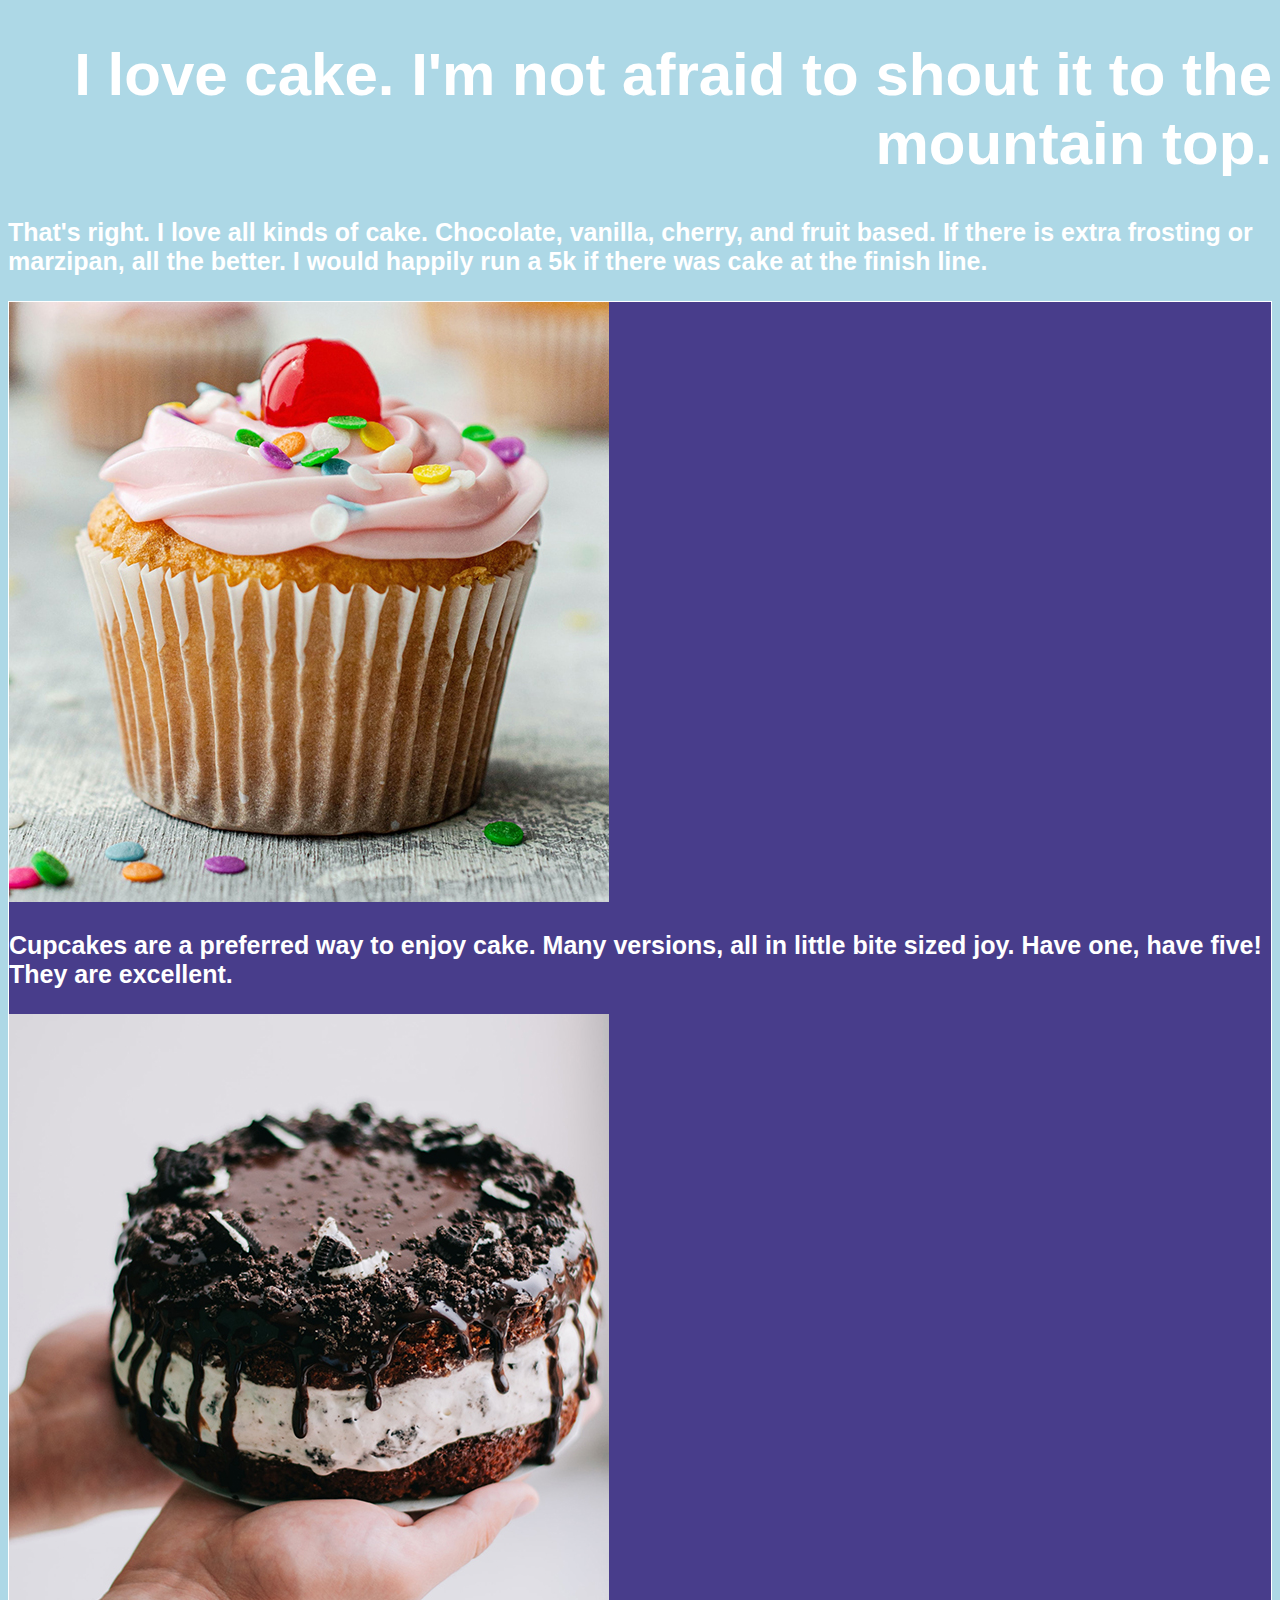
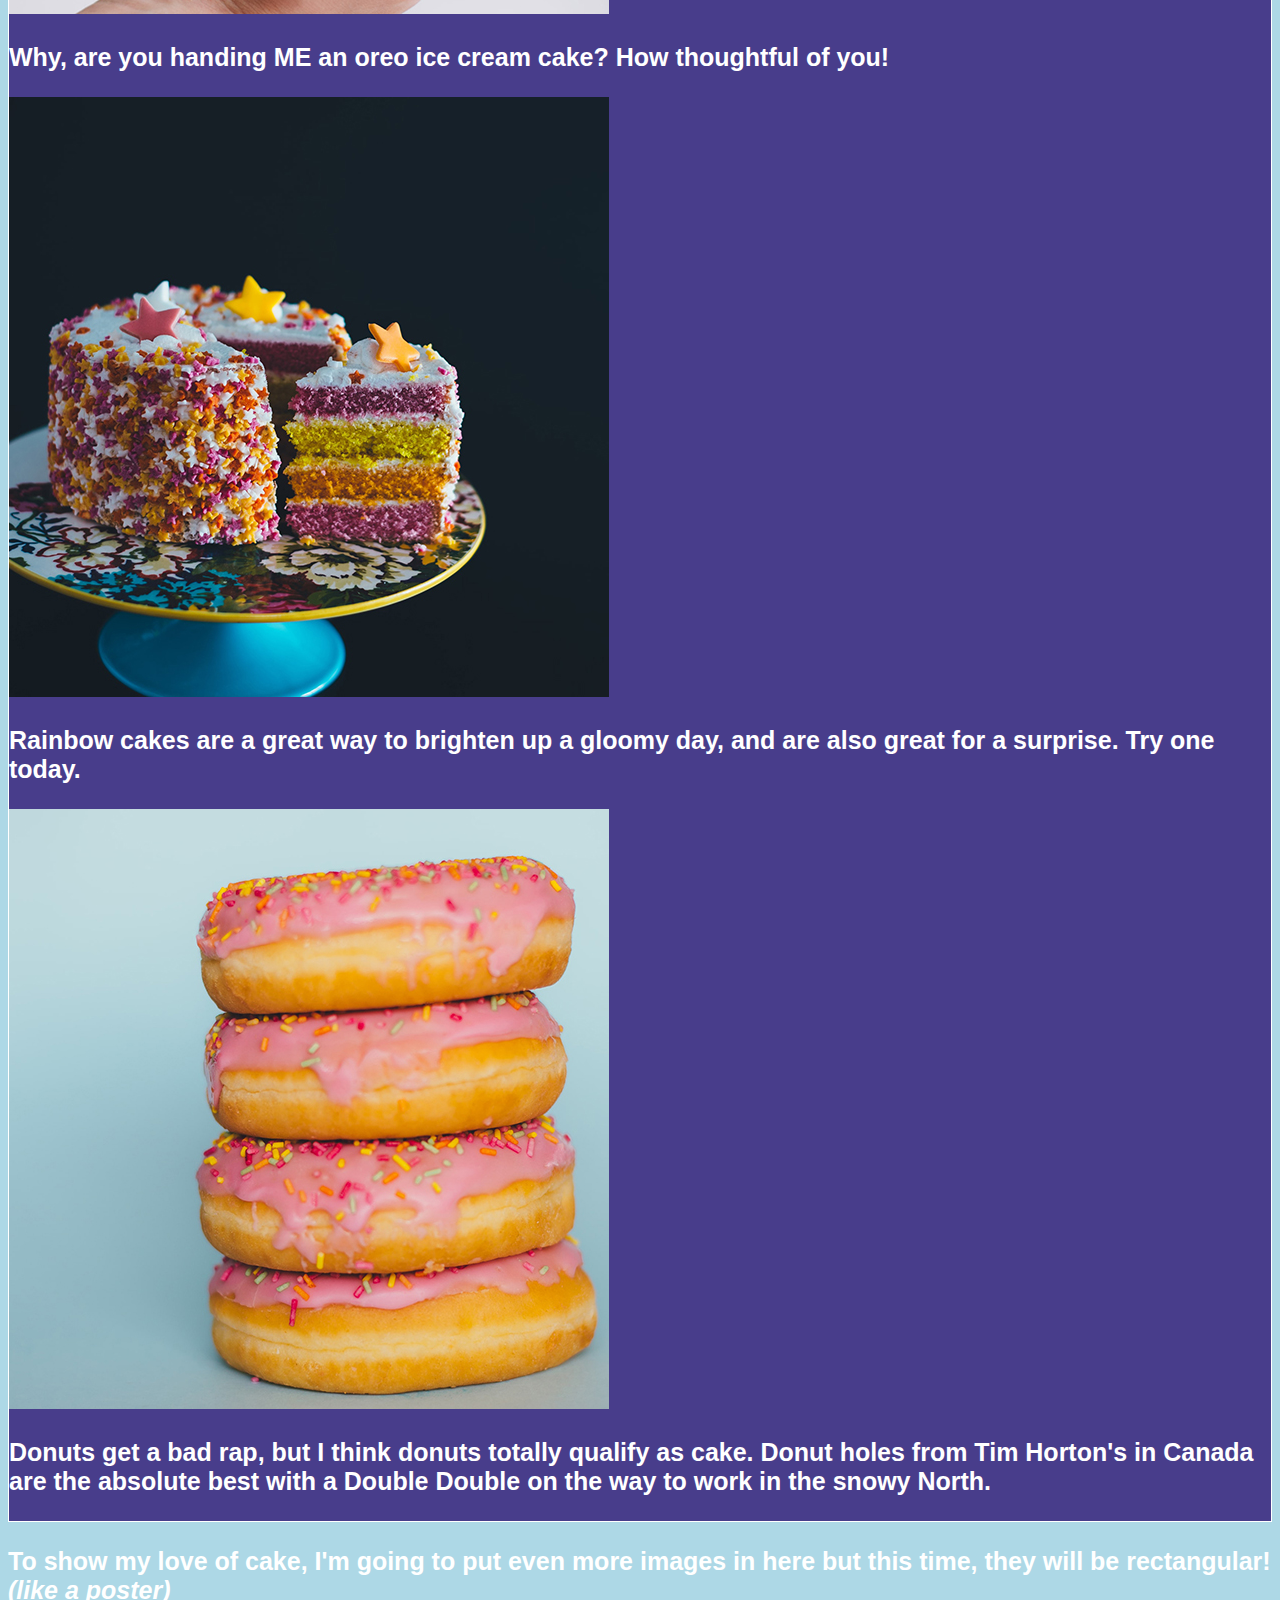
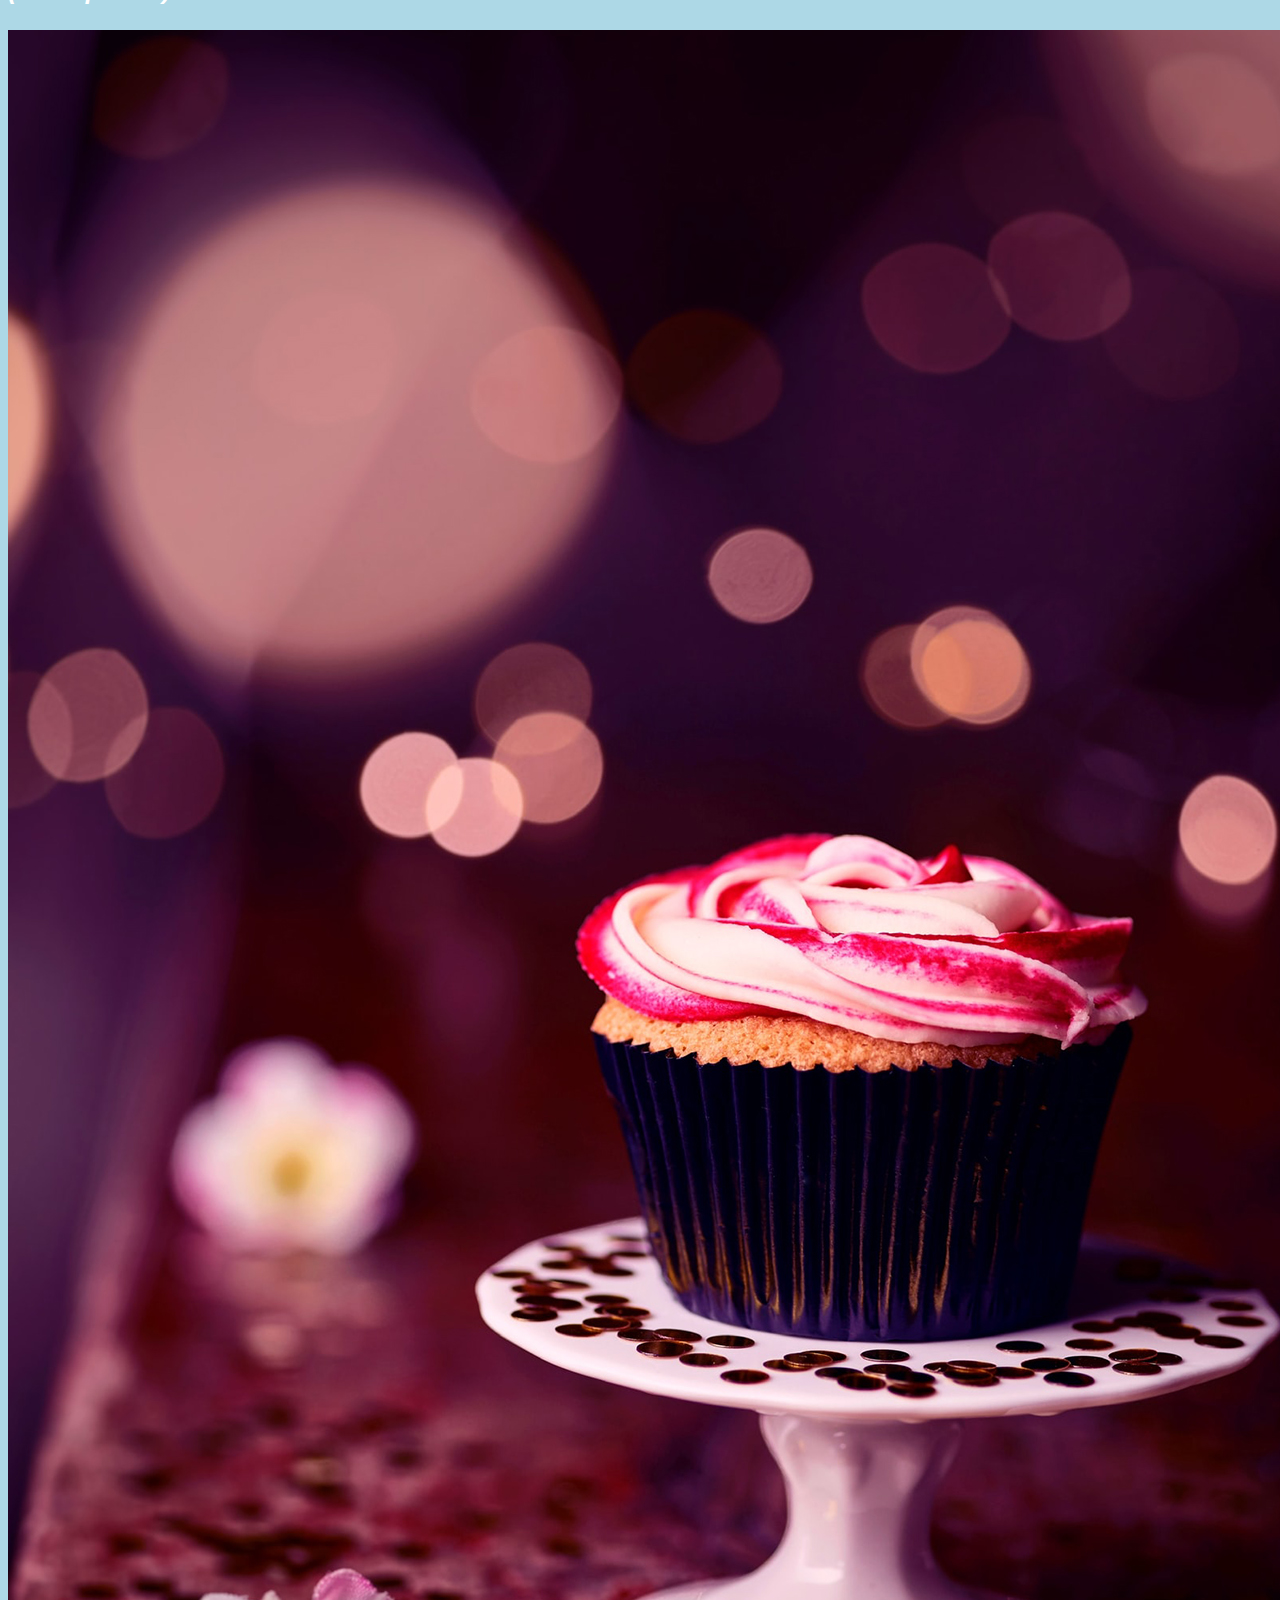
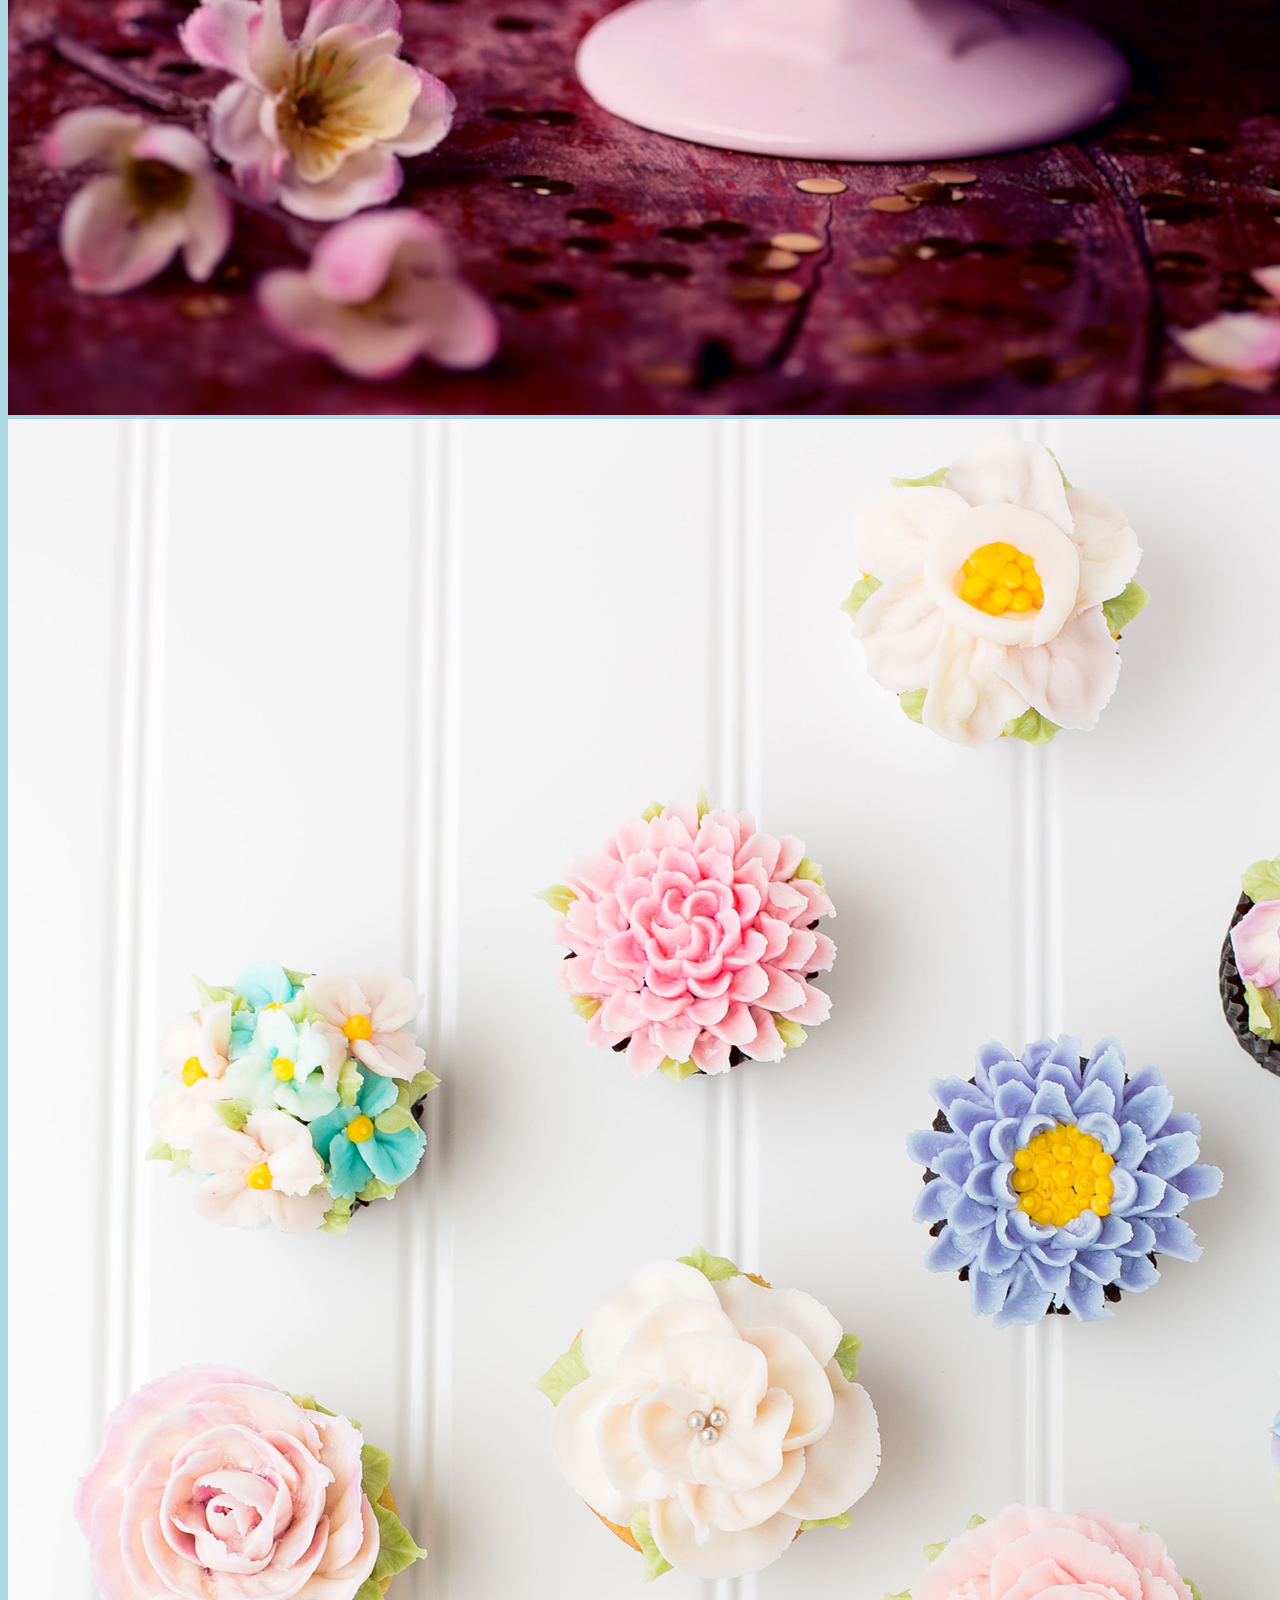
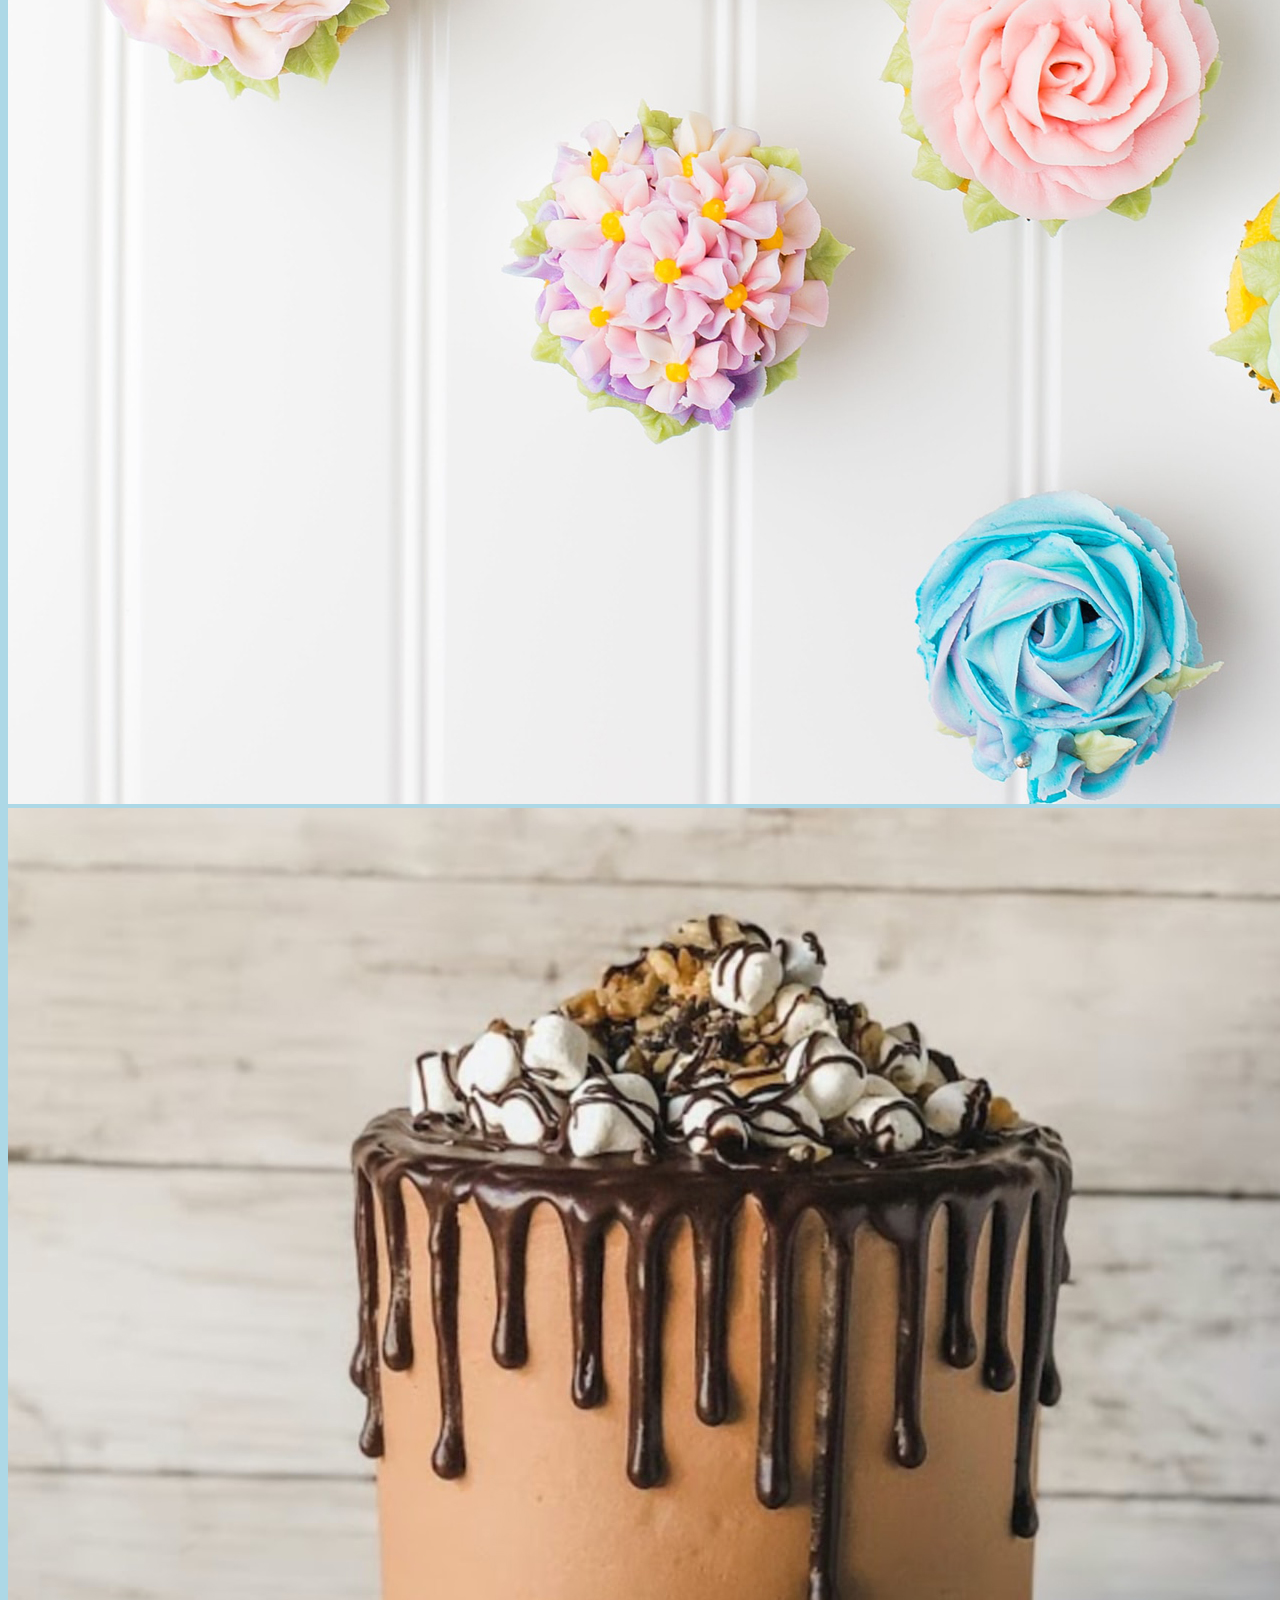
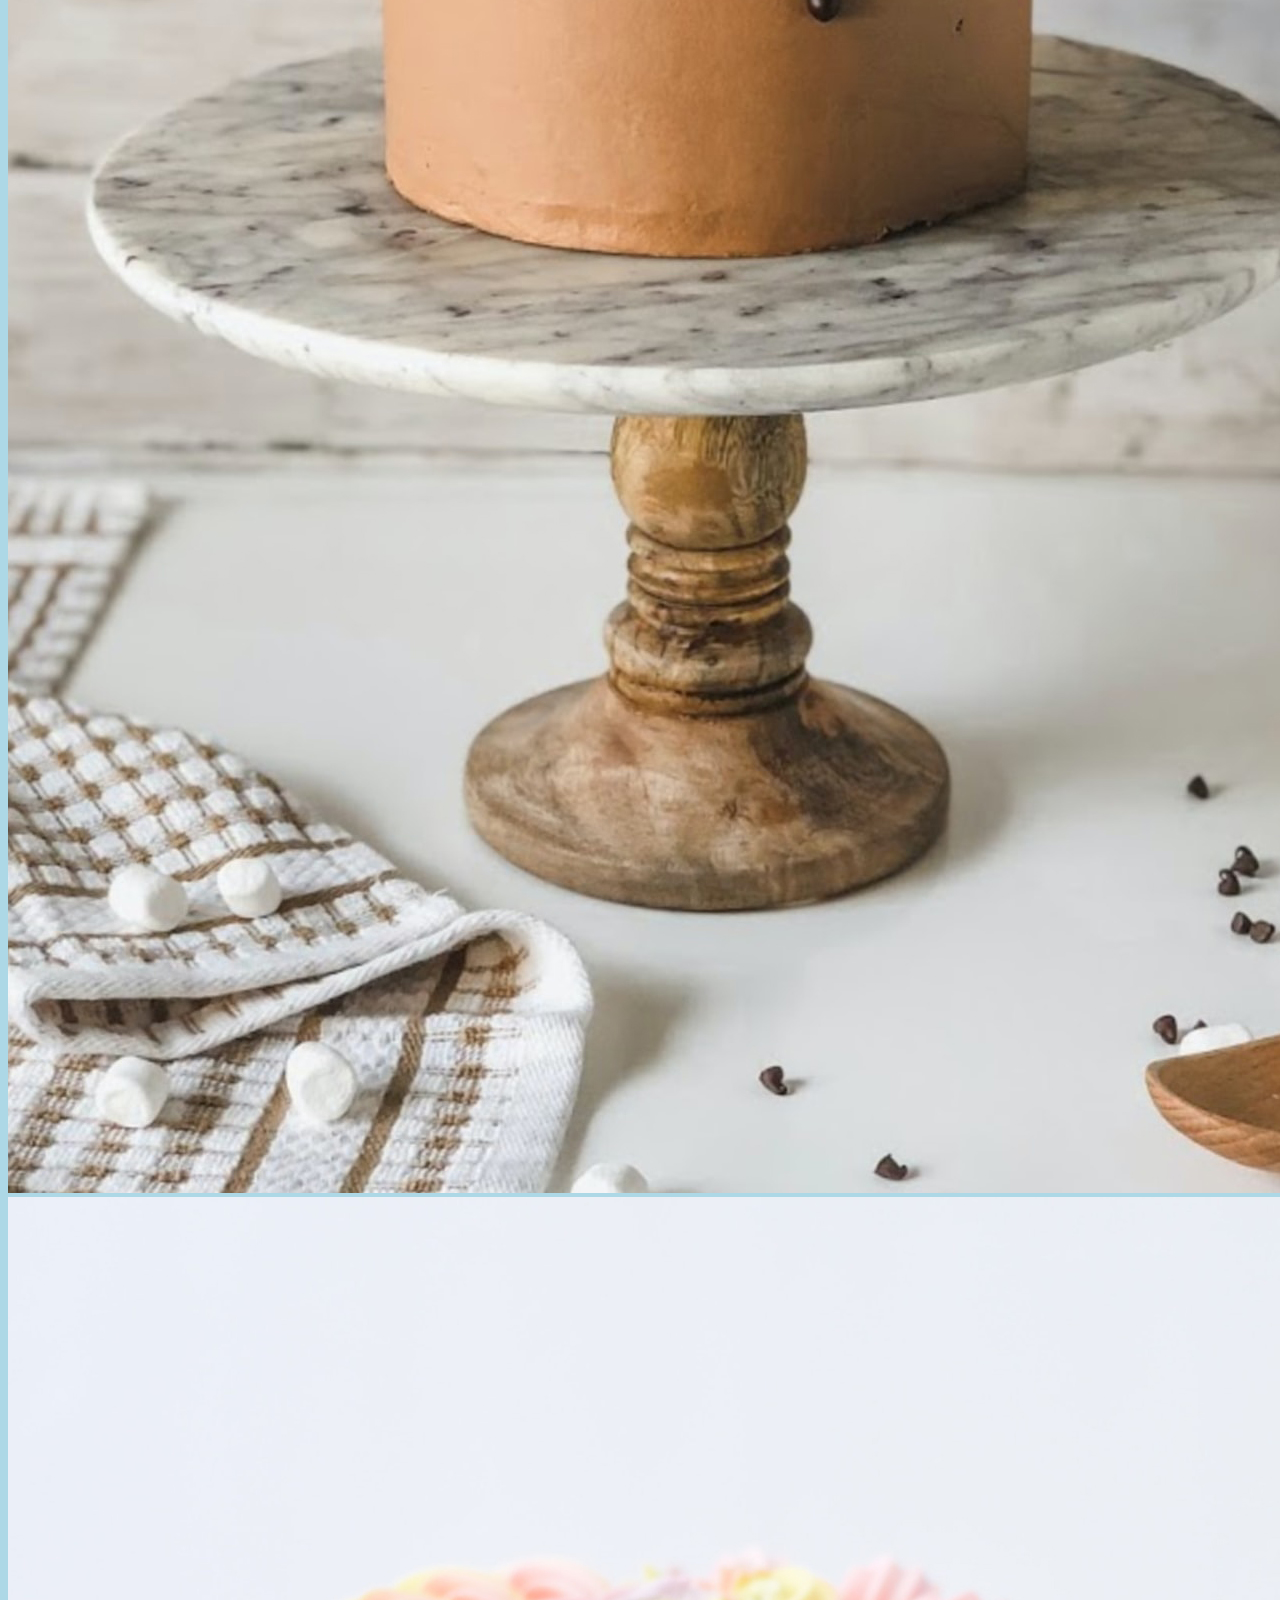
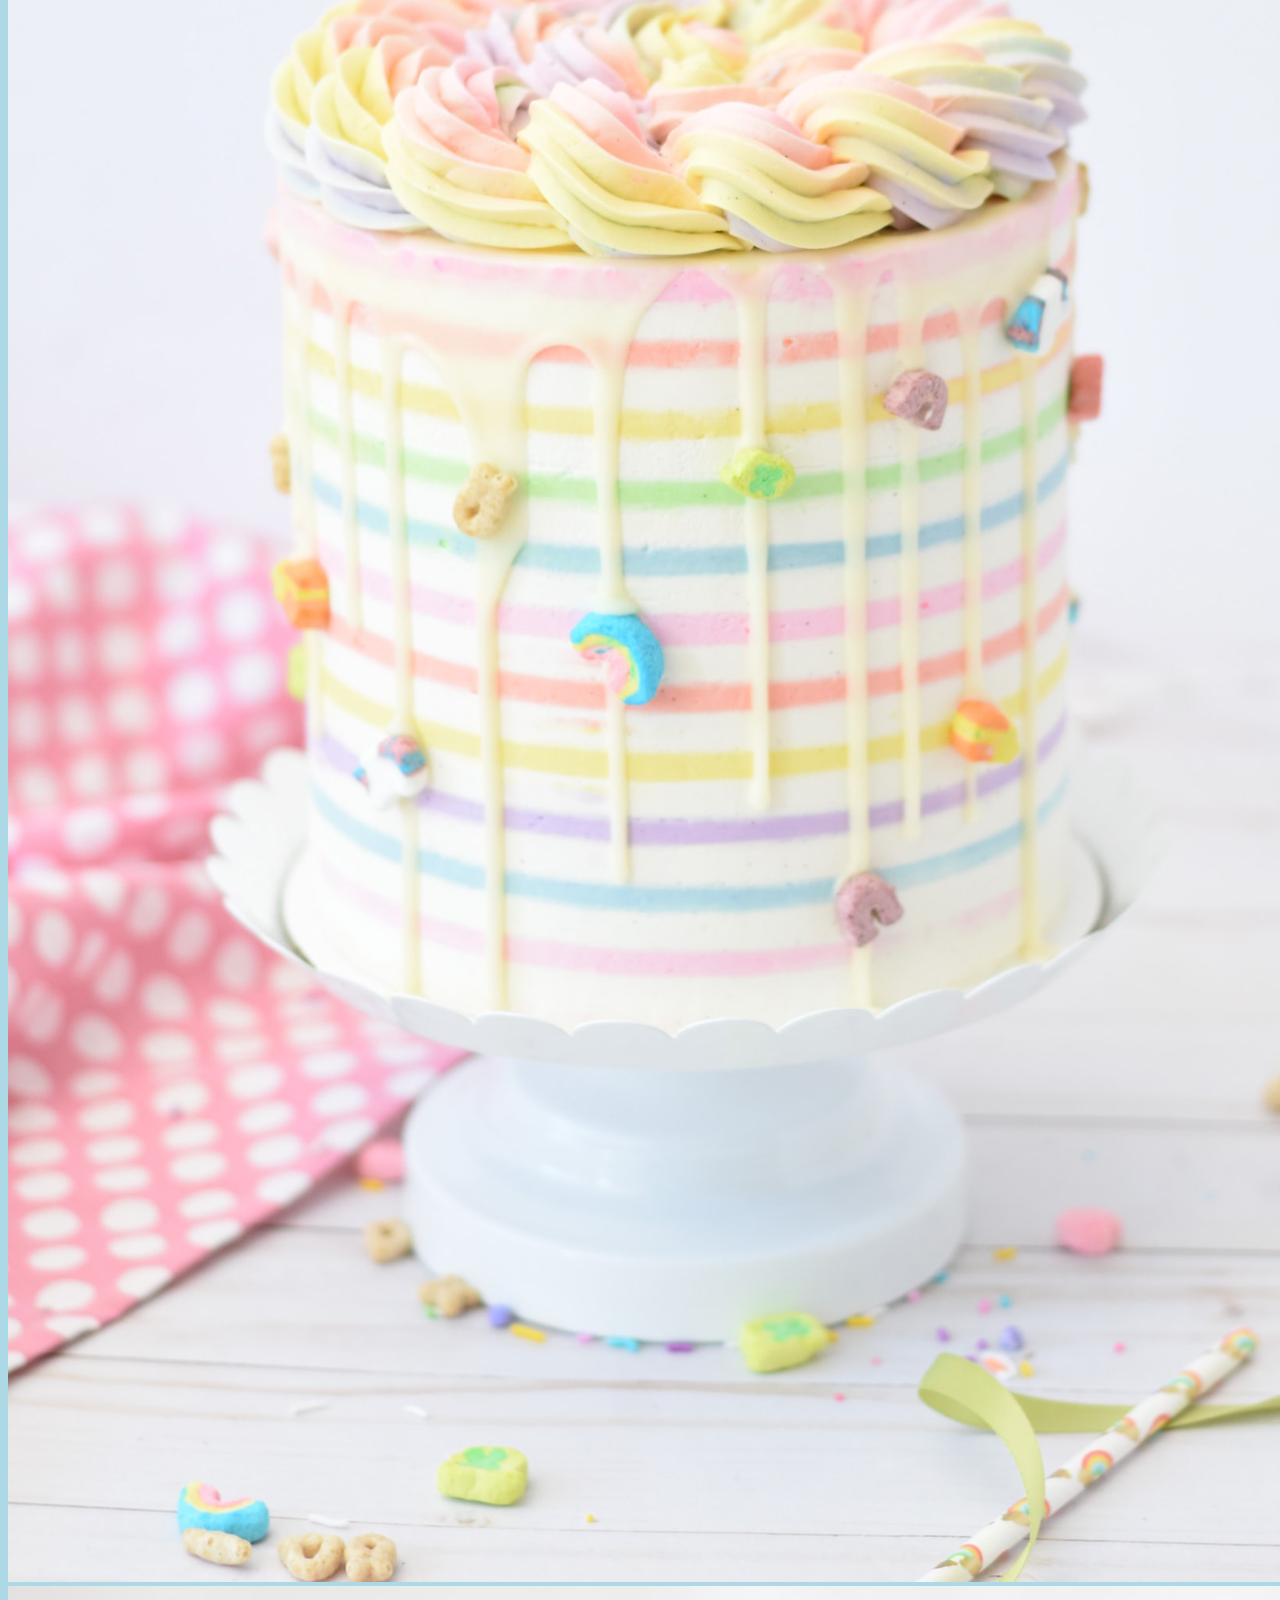
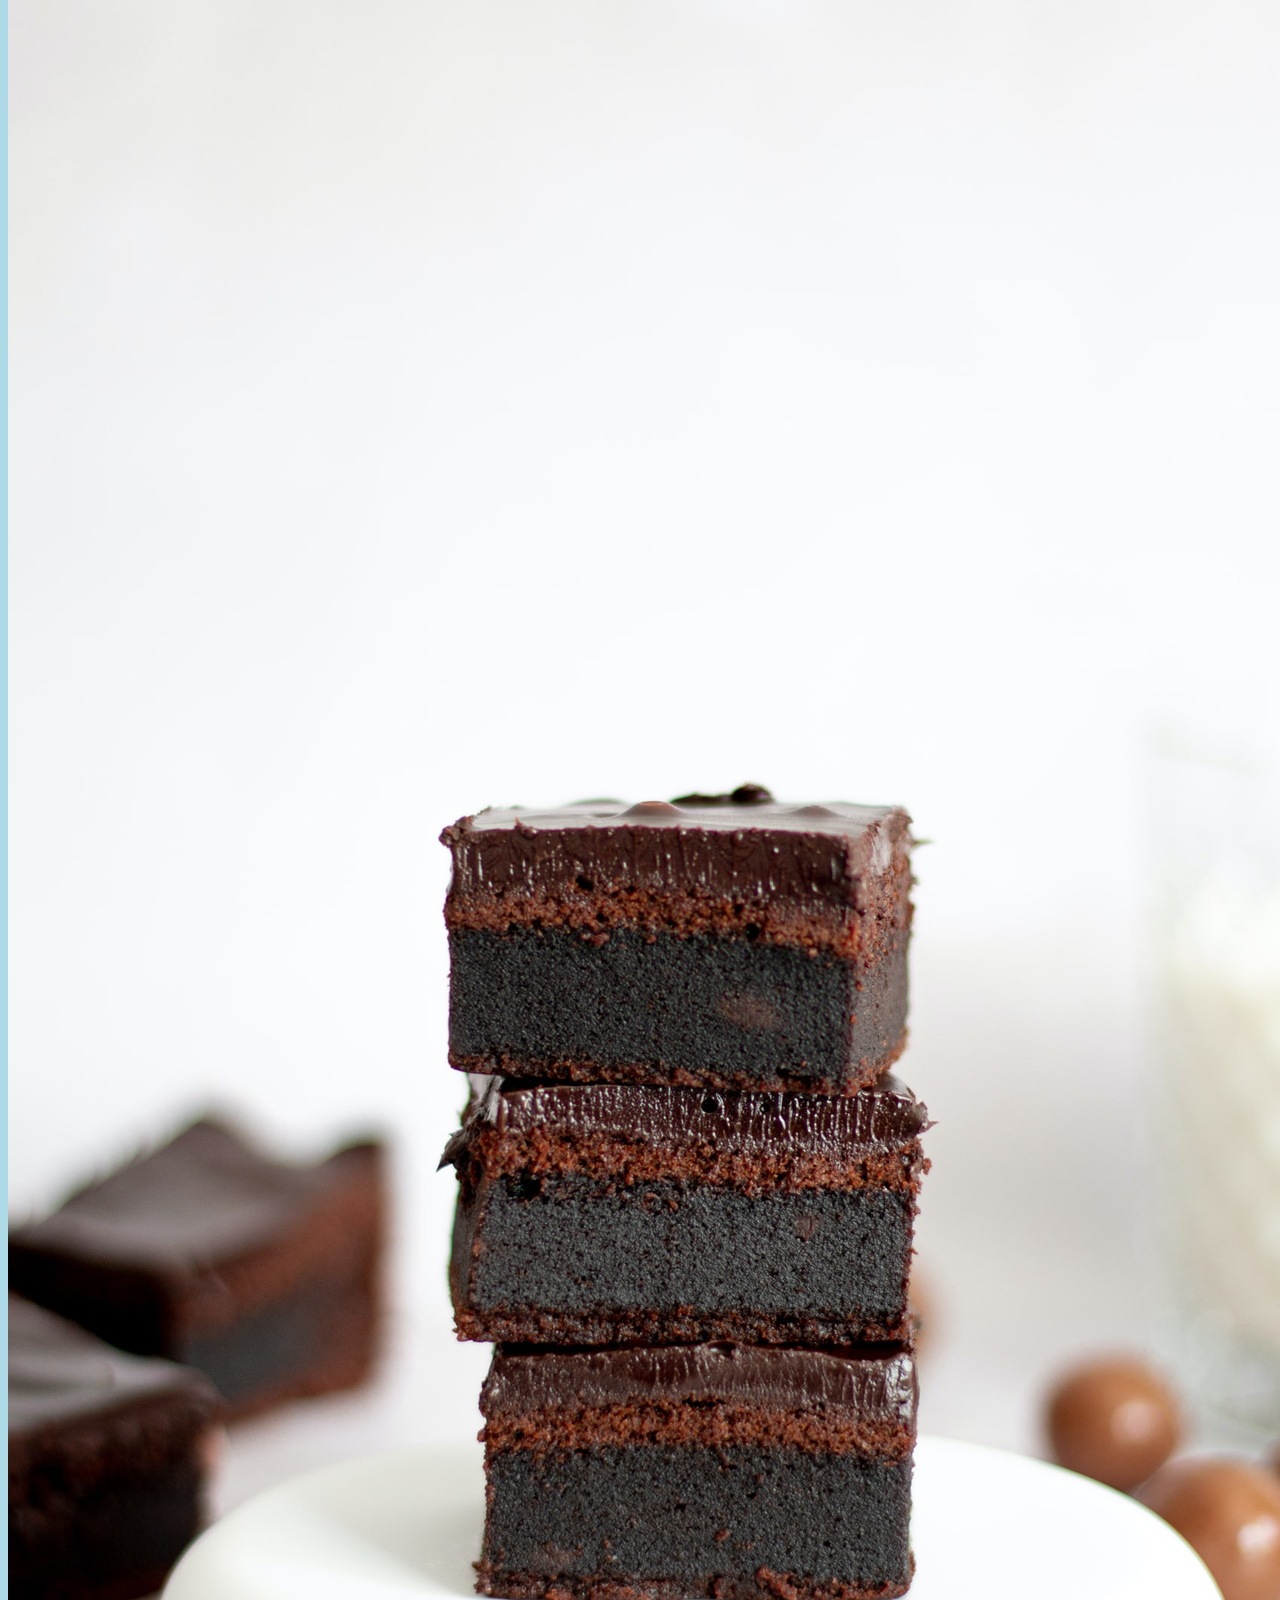
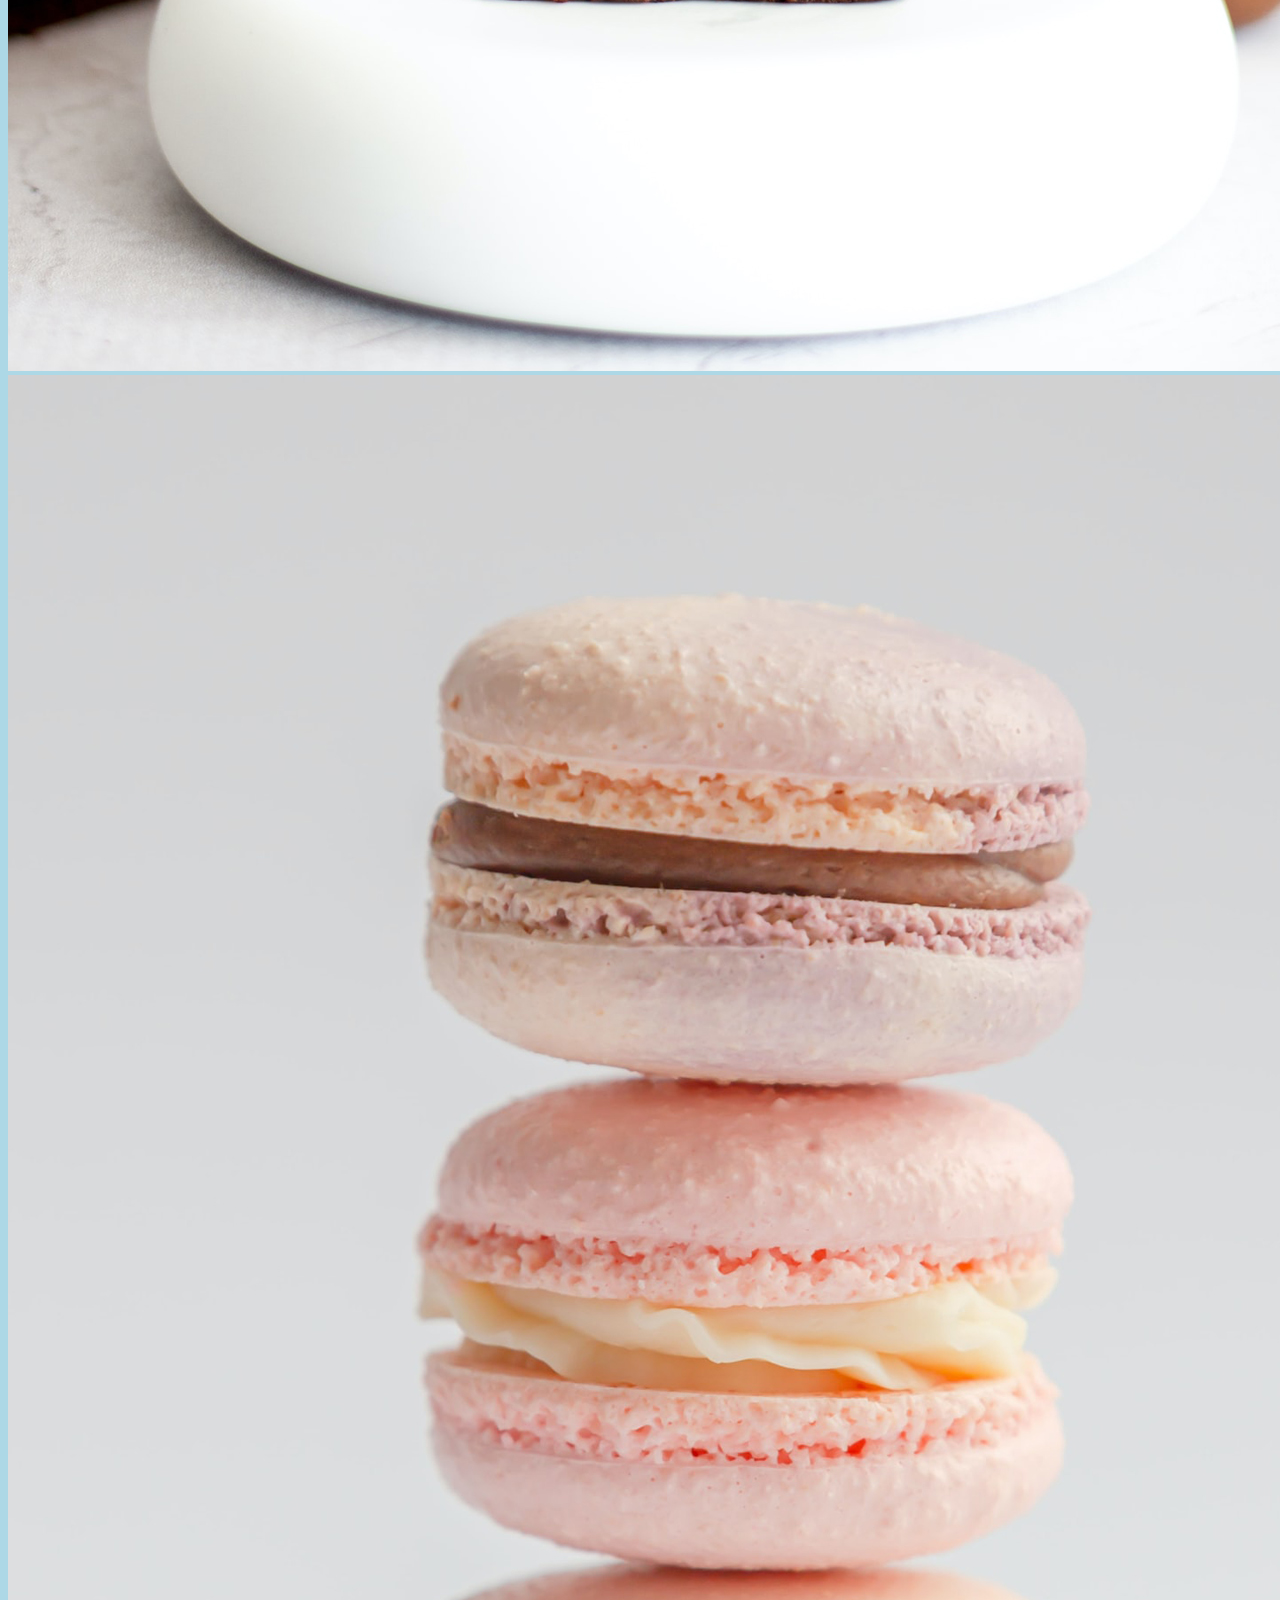
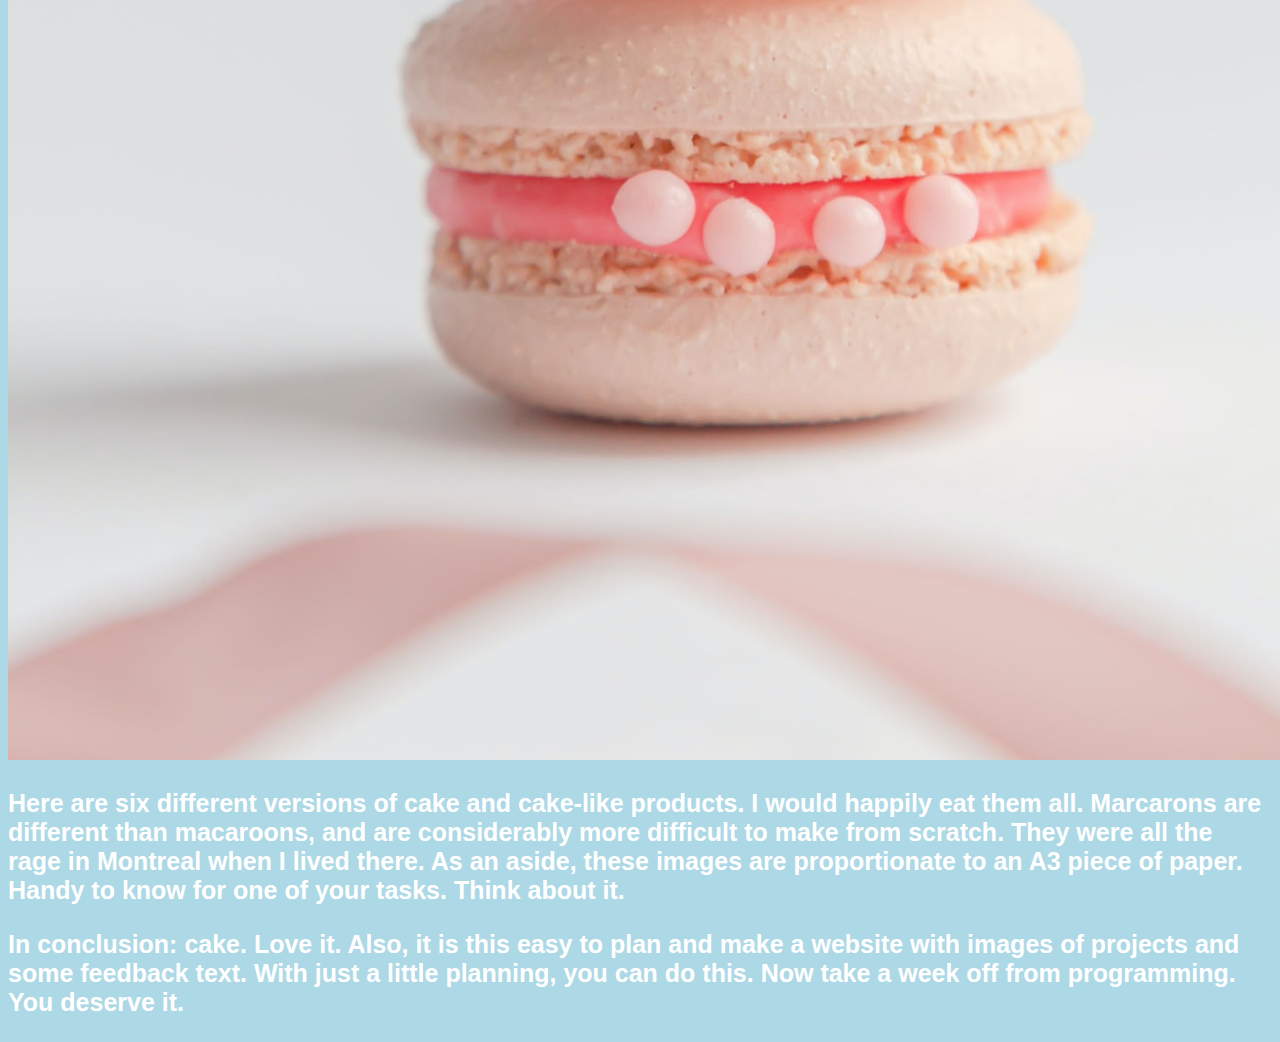
==== cake.html @ 8db2fa5a "h" ====
<!DOCTYPE html>
<html lang="en">

<head>
    <meta charset="UTF-8">
    <meta http-equiv="X-UA-Compatible" content="IE=edge">
    <meta name="viewport" content="width=device-width, initial-scale=1.0">

    <link rel='stylesheet' href='sytles.css' />

  

    <title>I Love Cake</title>
</head>

<body>

    <!-- This is the header for the cake page -->
    <header>
        <h1>I love cake. I'm not afraid to shout it to the mountain top.</h1>

        <p class="cake-text">That's right. I love all kinds of cake. Chocolate, vanilla, cherry, and fruit based. If there is extra frosting or marzipan, all the better. I would happily run a 5k if there was cake at the finish line.</p>
    </header>




    <!-- main body about my love of cake -->

    <main>

        <!-- begin square images  -->
        <section class="section-one">
            <div class="container">

                <div class="cake-group">
                    <img class="cake-item" src="images/cake1.jpg" alt="a photo of a cupcake">

                    <p class="cake-text caption">Cupcakes are a preferred way to enjoy cake. Many versions, all in
                    little bite sized joy. Have one, have five! They are excellent.</p>

                </div>

                <div class="cake-group">

                    <img class="cake-item" src="images/cake2.jpg" alt="a photo of an oreo ice cream cake">


                    <p class="cake-text caption">Why, are you handing ME an oreo ice cream cake? How thoughtful of you!
                    </p>

                </div>

                <div class="cake-group">

                    <img class="cake-item" src="images/cake3.jpg" alt="a photo of a rainbow cake">

                    <p class="cake-text caption">Rainbow cakes are a great way to brighten up a gloomy day, and are also
                        great
                        for a surprise. Try one today. </p>

                </div>

                <div class="cake-group">
                    <img class="cake-item" src="images/cake4.jpg" alt="a photo of a donut">


                    <p class="cake-text caption">Donuts get a bad rap, but I think donuts totally qualify as cake. Donut
                        holes
                        from Tim Horton's in Canada are the absolute best with a Double Double on the way to work in the
                        snowy
                        North.</p>
                </div>
            </div>
        </section>

        <!-- Begin poster size images -->


        <section class="section-two">



            <p class="cake-text dark center">To show my love of cake, I'm going to put even more images in here but this time,
                they will be rectangular! <em>(like a poster)</em> </p>

            <div class="container">
                <img class="cake-poster-item" src="images/cakeposter1.jpg" alt="a photo of a cupcake">

                <img class="cake-poster-item" src="images/cakeposter2.jpg" alt="a photo of many cupcakes with icing that looks like flowers">

                <img class="cake-poster-item" src="images/cakeposter3.jpg" alt="a photo of a chocolate popcorn marshmallow cake">

                <img class="cake-poster-item" src="images/cakeposter4.jpg" alt="a photo of a rainbow cake not cut">

                <img class="cake-poster-item" src="images/cakeposter5.jpg" alt="a photo of a stack of fudgy brownies">

                <img class="cake-poster-item" src="images/cakeposter6.jpg" alt="a photo of a three pink marcarons">

            </div>

            <p class="cake-text dark center">Here are six different versions of cake and cake-like products. I would happily eat them all. Marcarons are different than macaroons, and are considerably more difficult to make from scratch. They were all the rage in Montreal when I lived there. As an aside, these images are proportionate to an A3 piece of paper. Handy to know for one of your tasks. Think about it.</p>
        </section>
    </main>

    <footer>
        <p class="cake-text caption disclaimer dark">In conclusion: cake. Love it. Also, it is this easy to plan and make a
            website with images of projects and some feedback text. With just a little planning, you can do this. Now
            take a week off from programming. You deserve it.</p>

    </footer>
</body>

</html>
---- sytles.css ----
body{
    background-color: lightblue;
}

p {
    font-family: monospace;
    text-align: center;
    color: orangered
}

h1,h2,h3,h4,h5,h6 {
    font-family: Verdana, Geneva, Tahoma, sans-serif;
    color: lightyellow;
    font-style: italic;
    text-align: right;
    
}
h1{
    font-family: Impact, Haettenschweiler, 'Arial'
    Impact, Haettenschweiler, 'Arial Narrow Bold', sans-serif;
    font-size: 60px;
    color: white;
    font-style: normal;
}
h2{
    color: black;
}
.special {
    font-family: 'Gill Sans', 'Gill Sans MT', 'Gill Sans', 'Gill Sans MT', Calibri, 'Trebuchet MS', sans-serif;
    font-weight: bold;
    font-size: 20px;
    text-align:left;
}
ul{
    list-style-type:square;

}
ol{
    list-style-type: upper-roman;

}
li{
    color: white;
    font-size: 20px;
    font-weight: bold;
}
.fave{
    color: orangered; 
}
.pizza{
    width: 50%;
}
/* Cake page */

.cake-text {
    font-family: Verdana, Geneva, Tahoma, sans-serif;
    text-align: left;
    color: white;
    font-size: 25px;
    font-weight:bold;
}

.section-one {
    border: 1px solid white; 
    background-color: darkslateblue;
}
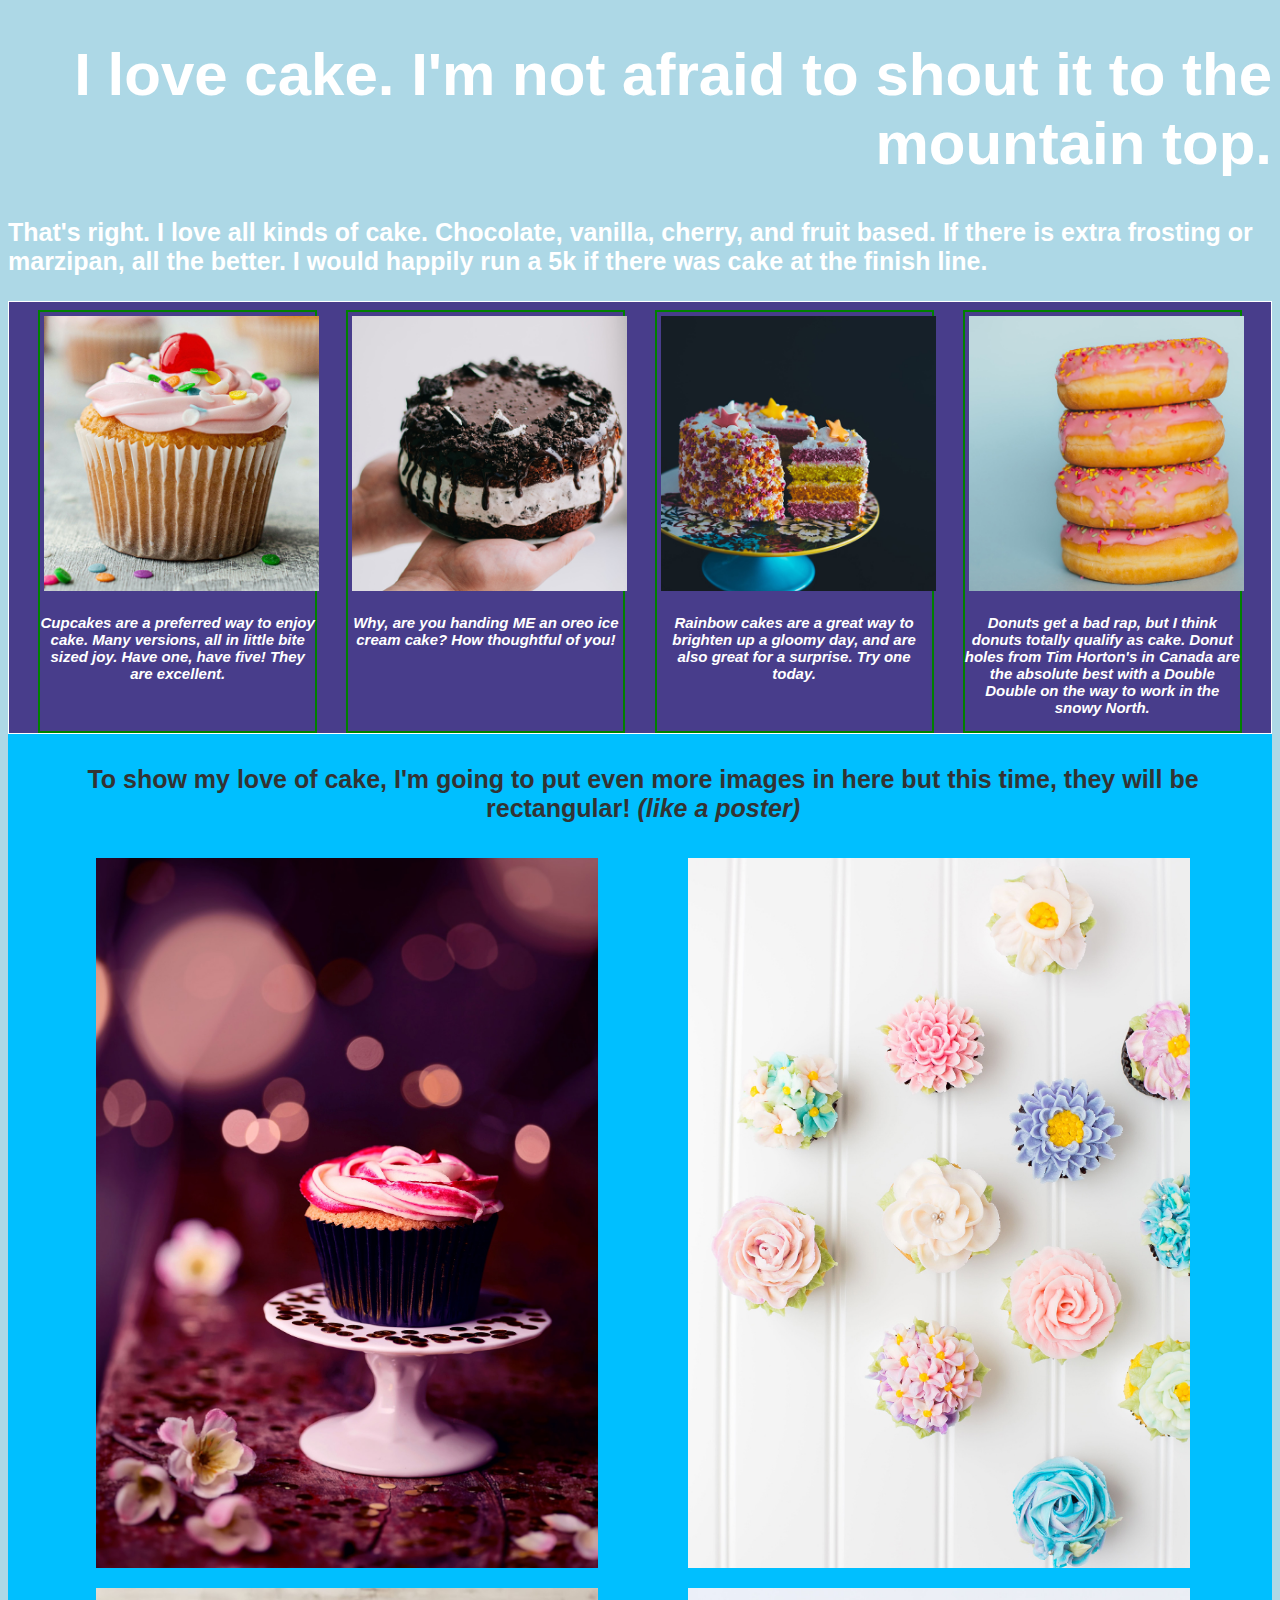
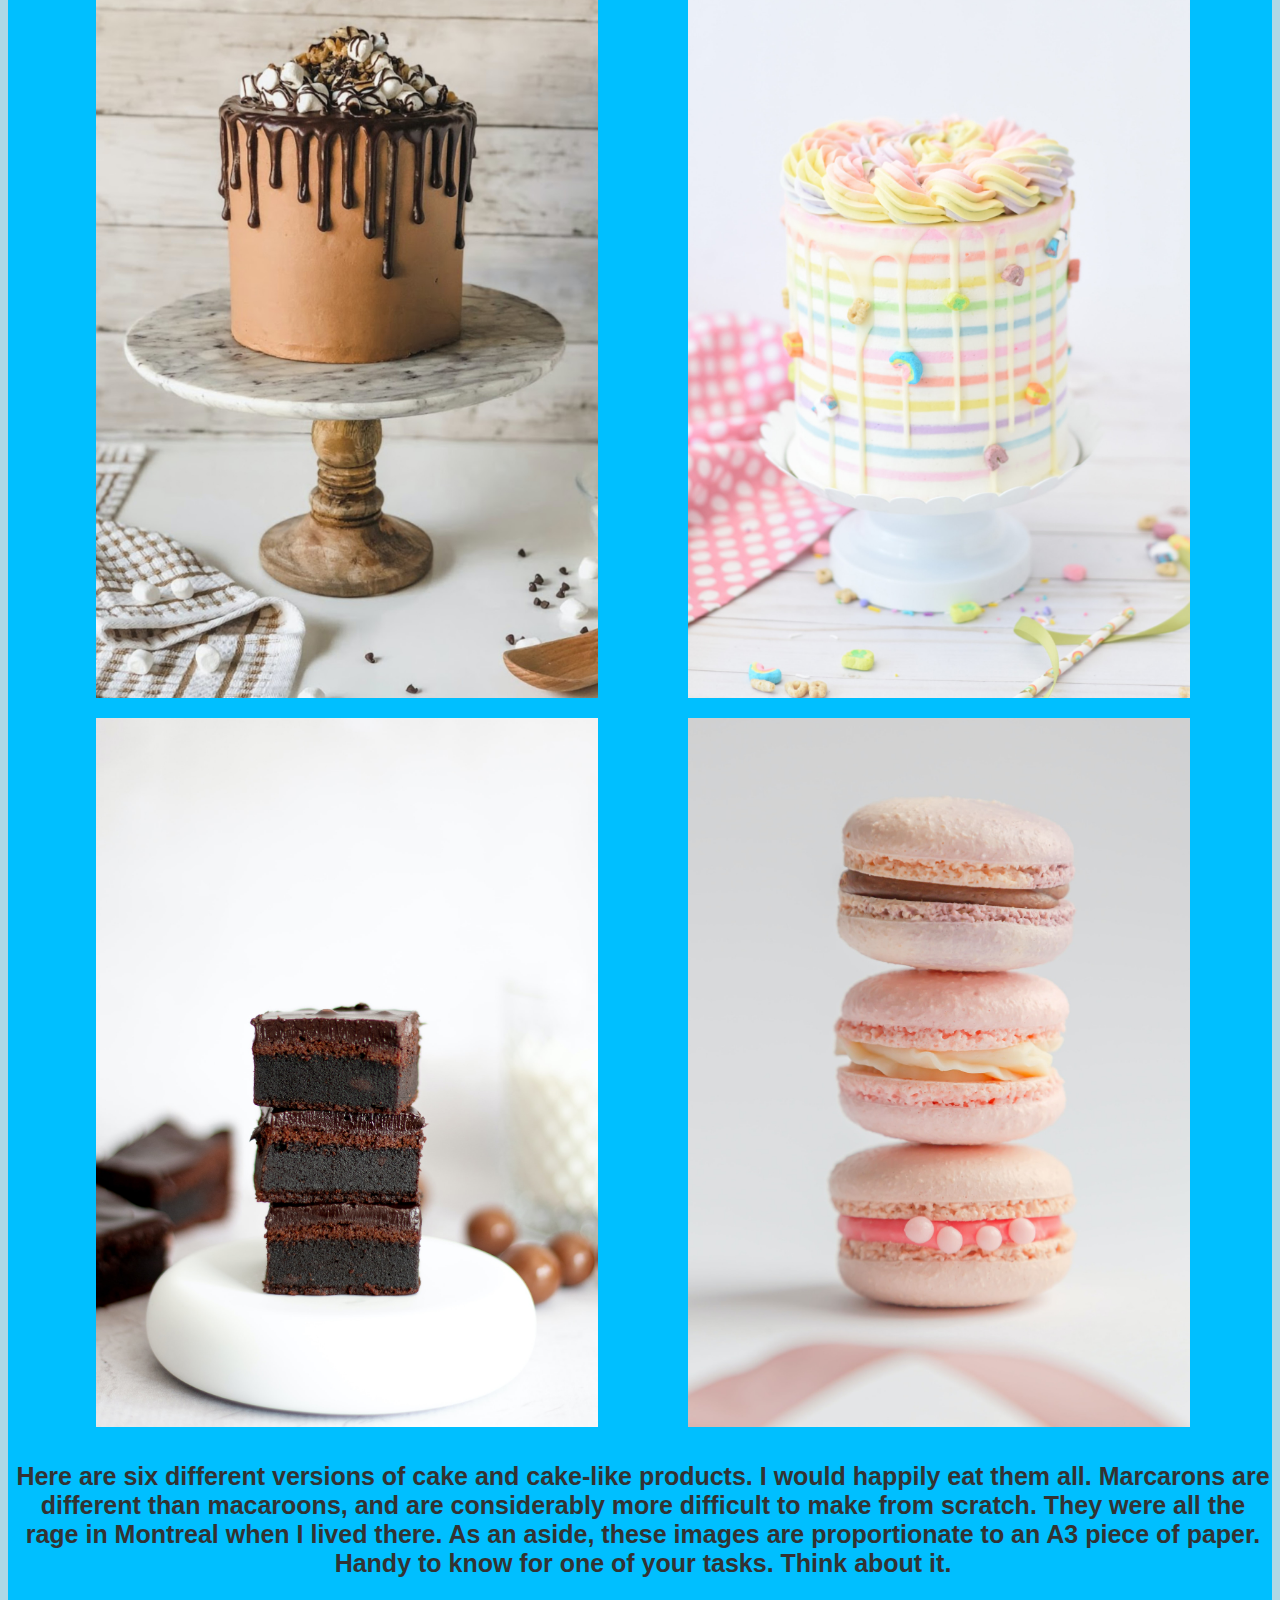
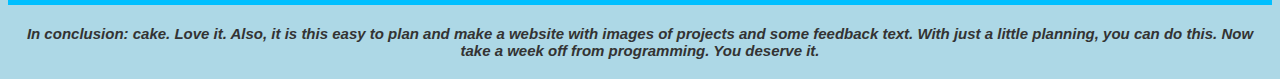
==== commit ebe48e0f: "added coding task 2" ====
--- a/cake.html
+++ b/cake.html
@@ -7,6 +7,7 @@
     <meta name="viewport" content="width=device-width, initial-scale=1.0">
 
     <link rel='stylesheet' href='sytles.css' />
+    <link rel='stylesheet2' href='styles2.css'/>
 
   
 
--- a/sytles.css
+++ b/sytles.css
@@ -52,15 +52,85 @@
 }
 /* Cake page */
 
-.cake-text {
+.cake-text{
     font-family: Verdana, Geneva, Tahoma, sans-serif;
     text-align: left;
     color: white;
-    font-size: 25px;
+    font-size:25px;
     font-weight:bold;
+
 }
 
 .section-one {
-    border: 1px solid white; 
+    border: 1px solid white;
     background-color: darkslateblue;
-}+
+}
+.caption{
+    font-size: 15px;
+    font-style: italic;
+    text-align: center;
+
+}
+
+.container{
+    display: flex;
+    justify-content: space-evenly;
+    flex-wrap: wrap;
+
+
+}
+
+.cake-item{
+    
+    width: 275px;
+    height: 275px;
+    padding: 4px;
+}
+
+.cake-group{
+    border: 2px solid green;
+    width: 275px;
+}
+
+section { 
+    padding: 8px 0px 0px 0px;
+}  
+
+
+ .section-two {
+    padding: 6px 2px 2px 8px;
+    background-color: deepskyblue;
+}  
+
+
+
+  .cake-poster-item {
+     
+    display: flex; 
+    flex-wrap: wrap;
+    width: 40%;   
+    padding: 10px; 
+ } 
+
+ 
+  .dark {
+    color: #333333;
+}  
+
+ 
+ .center {
+    text-align: center;
+}  
+
+
+.footer {
+    
+    background-color: white;
+    
+}  
+
+.disclaimer {   
+    padding: 5px;
+    text-align: center;
+}  --- a/styles2.css
+++ b/styles2.css
@@ -0,0 +1,42 @@
+
+ section { 
+    padding: 8px 0px 0px 0px;
+}  
+
+
+ .section-two {
+    padding: 6px 2px 2px 8px;
+    background-color: deepskyblue;
+}  
+
+
+
+  .cake-poster-item {
+     
+    display: flex; 
+    flex-wrap: wrap;
+    width: 40%;   
+    padding: 10px; 
+ } 
+
+ 
+  .dark {
+    color: #333333;
+}  
+
+ 
+ .center {
+    text-align: center;
+}  
+
+
+.footer {
+    
+    background-color: white;
+    
+}  
+
+.disclaimer {   
+    padding: 5px;
+    text-align: center;
+}  